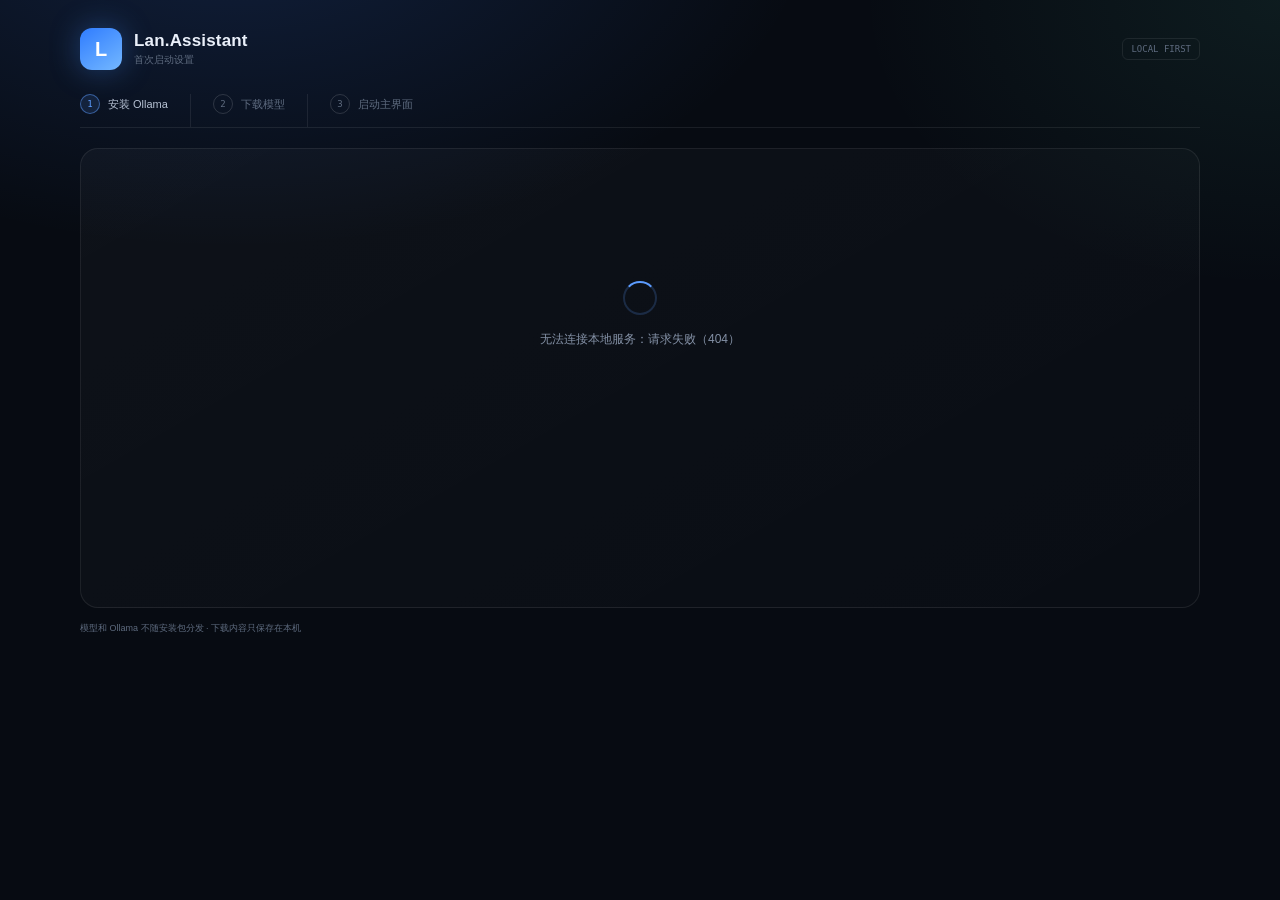
==== static/setup.html @ 846ace35 "Initial commit: Lan.Assistant desktop assistant" ====
<!doctype html>
<html lang="zh-CN">
<head>
  <meta charset="utf-8">
  <meta name="viewport" content="width=device-width, initial-scale=1">
  <title>首次设置 · Lan.Assistant</title>
  <link rel="stylesheet" href="/static/setup.css?v=1">
</head>
<body>
  <main class="setup-shell">
    <header class="setup-brand">
      <div class="brand-mark">L</div>
      <div>
        <div class="brand-name">Lan.Assistant</div>
        <div class="brand-sub">首次启动设置</div>
      </div>
      <span class="setup-badge">LOCAL FIRST</span>
    </header>

    <ol class="setup-steps" aria-label="安装进度">
      <li id="stepOllama" class="active"><i>1</i><span>安装 Ollama</span></li>
      <li id="stepModels"><i>2</i><span>下载模型</span></li>
      <li id="stepStart"><i>3</i><span>启动主界面</span></li>
    </ol>

    <section id="loadingPanel" class="setup-panel">
      <div class="loading-orb"></div>
      <p>正在检查本机环境…</p>
    </section>

    <section id="ollamaPanel" class="setup-panel hidden">
      <div class="section-kicker">RUNTIME</div>
      <h1>准备本地运行环境</h1>
      <p class="lead">Lan.Assistant 不把 Ollama 打包进安装包。首次启动会自动下载便携版，放在当前 Windows 用户的本地目录，不需要管理员权限。</p>
      <div class="install-box">
        <div class="install-row">
          <span>Ollama 便携版</span>
          <b id="ollamaState">准备下载…</b>
        </div>
        <div class="bar"><i id="ollamaBar"></i></div>
        <div class="install-note" id="ollamaMessage">下载约 1.6 GB，请保持网络连接。</div>
      </div>
      <div class="error-box hidden" id="ollamaError"></div>
      <button id="retryOllama" class="btn btn-ghost hidden" type="button">重试安装</button>
    </section>

    <section id="modelsPanel" class="setup-panel hidden">
      <div class="section-kicker">MODEL SETUP</div>
      <h1>选择要下载的模型</h1>
      <p class="lead">程序已根据这台电脑的配置勾选推荐项。至少选择一个语音识别模型和一个回答模型；下载完成后才会启动主服务。</p>
      <div class="hardware-line" id="hardwareLine"></div>

      <div class="model-columns">
        <div class="model-column">
          <div class="model-column-head">
            <div>
              <span class="mini-kicker">SPEECH TO TEXT</span>
              <h2>语音识别</h2>
            </div>
            <span id="whisperCount" class="count"></span>
          </div>
          <div id="whisperList" class="model-list"></div>
        </div>
        <div class="model-column">
          <div class="model-column-head">
            <div>
              <span class="mini-kicker">LOCAL LLM</span>
              <h2>回答模型</h2>
            </div>
            <span id="llmCount" class="count"></span>
          </div>
          <div id="llmList" class="model-list"></div>
        </div>
      </div>

      <div class="download-actions">
        <div class="download-summary">
          <b id="downloadSummary">请选择模型</b>
          <span id="downloadHint">下载过程中可以停留在此页面。</span>
        </div>
        <button id="downloadBtn" class="btn btn-primary" type="button">下载并启动</button>
      </div>

      <div id="downloadProgress" class="download-progress hidden">
        <div class="bar"><i id="totalBar"></i></div>
        <div id="downloadMessage" class="install-note"></div>
        <div id="downloadList" class="download-list"></div>
      </div>
      <div class="error-box hidden" id="downloadError"></div>
    </section>

    <section id="donePanel" class="setup-panel hidden">
      <div class="done-mark">✓</div>
      <h1>准备完成</h1>
      <p class="lead">模型已就绪，正在启动主界面…</p>
    </section>

    <footer class="setup-foot">
      <span>模型和 Ollama 不随安装包分发 · 下载内容只保存在本机</span>
      <span id="setupDisk"></span>
    </footer>
  </main>
  <script src="/static/setup.js?v=1"></script>
</body>
</html>
---- static/setup.css ----
:root {
  --bg: #070b12;
  --panel: #101824;
  --panel-soft: rgba(255,255,255,.025);
  --line: rgba(255,255,255,.08);
  --line-strong: rgba(255,255,255,.14);
  --text: #eaf0fa;
  --soft: #b7c2d4;
  --muted: #8491a6;
  --faint: #5e6b7f;
  --blue: #5c9cff;
  --mint: #5bd6b0;
  --amber: #f4ba68;
  --danger: #ff8585;
  --font: "Segoe UI", "Microsoft YaHei UI", "PingFang SC", sans-serif;
  --mono: "Cascadia Code", "Consolas", monospace;
}
* { box-sizing: border-box; }
body {
  margin: 0;
  min-height: 100vh;
  color: var(--text);
  background:
    radial-gradient(900px 520px at 18% -10%, rgba(61, 126, 255, .18), transparent 65%),
    radial-gradient(700px 480px at 100% 0%, rgba(93, 224, 187, .08), transparent 60%),
    var(--bg);
  font-family: var(--font);
}
button, input { font: inherit; }
.hidden { display: none !important; }
.setup-shell { width: min(1120px, calc(100% - 48px)); margin: 0 auto; padding: 28px 0 22px; }
.setup-brand { display: flex; align-items: center; gap: 12px; }
.brand-mark {
  width: 42px; height: 42px; display: grid; place-items: center;
  border-radius: 12px; color: #fff; font-size: 20px; font-weight: 800;
  background: linear-gradient(145deg, #2f7cff, #74b8ff);
  box-shadow: 0 0 30px rgba(70, 143, 255, .35);
}
.brand-name { font-size: 17px; font-weight: 700; letter-spacing: .01em; }
.brand-sub { margin-top: 2px; color: var(--faint); font-size: 10px; }
.setup-badge {
  margin-left: auto; padding: 5px 8px; border: 1px solid var(--line);
  border-radius: 6px; color: var(--faint); font-family: var(--mono); font-size: 9px;
}
.setup-steps {
  display: flex; list-style: none; margin: 24px 0 20px; padding: 0;
  border-bottom: 1px solid var(--line);
}
.setup-steps li {
  display: flex; align-items: center; gap: 8px; padding: 0 22px 13px 0;
  color: var(--faint); font-size: 11px;
}
.setup-steps li + li { padding-left: 22px; border-left: 1px solid var(--line); }
.setup-steps i {
  width: 20px; height: 20px; display: grid; place-items: center;
  border: 1px solid var(--line-strong); border-radius: 50%;
  font-family: var(--mono); font-size: 9px; font-style: normal;
}
.setup-steps li.active { color: var(--soft); }
.setup-steps li.active i { color: var(--blue); border-color: rgba(92,156,255,.5); background: rgba(92,156,255,.12); }
.setup-steps li.done { color: var(--mint); }
.setup-steps li.done i { color: var(--mint); border-color: rgba(91,214,176,.4); background: rgba(91,214,176,.08); }
.setup-panel {
  min-height: 460px; padding: 42px 48px;
  border: 1px solid var(--line); border-radius: 18px;
  background: linear-gradient(150deg, rgba(255,255,255,.032), rgba(255,255,255,.012));
}
.setup-panel h1 { margin: 7px 0 10px; font-size: 30px; font-weight: 650; letter-spacing: -.02em; }
.section-kicker, .mini-kicker { color: var(--blue); font-family: var(--mono); font-size: 9px; letter-spacing: .16em; }
.lead { max-width: 700px; margin: 0 0 22px; color: var(--muted); font-size: 12px; line-height: 1.8; }
.loading-orb {
  width: 34px; height: 34px; margin: 90px auto 16px;
  border: 2px solid rgba(92,156,255,.2); border-top-color: var(--blue);
  border-radius: 50%; animation: spin 1s linear infinite;
}
@keyframes spin { to { transform: rotate(360deg); } }
#loadingPanel p { text-align: center; color: var(--muted); font-size: 12px; }
.install-box { max-width: 720px; padding: 18px; border: 1px solid var(--line); border-radius: 12px; background: rgba(0,0,0,.14); }
.install-row { display: flex; justify-content: space-between; gap: 12px; color: var(--soft); font-size: 12px; }
.install-row b { color: var(--blue); font-weight: 500; }
.bar { height: 7px; margin-top: 13px; overflow: hidden; border-radius: 6px; background: rgba(255,255,255,.07); }
.bar i { display: block; width: 0; height: 100%; border-radius: inherit; background: linear-gradient(90deg, #2f7cff, #6ec6ff); transition: width .35s ease; }
.install-note { margin-top: 10px; color: var(--faint); font-size: 10px; line-height: 1.6; }
.error-box { max-width: 740px; margin-top: 14px; padding: 11px 12px; border: 1px solid rgba(255,133,133,.28); border-radius: 8px; color: #ffc0c0; background: rgba(255,133,133,.07); font-size: 11px; line-height: 1.6; white-space: pre-wrap; }
.hardware-line { padding: 10px 12px; border: 1px solid var(--line); border-radius: 9px; color: var(--muted); font-size: 10.5px; line-height: 1.6; }
.model-columns { display: grid; grid-template-columns: 1fr 1fr; gap: 16px; margin-top: 16px; }
.model-column { min-width: 0; padding: 14px; border: 1px solid var(--line); border-radius: 12px; background: rgba(255,255,255,.018); }
.model-column-head { display: flex; justify-content: space-between; align-items: flex-start; margin-bottom: 10px; }
.model-column-head h2 { margin: 3px 0 0; font-size: 16px; font-weight: 600; }
.count { color: var(--faint); font-family: var(--mono); font-size: 9px; }
.model-list { display: flex; flex-direction: column; gap: 7px; max-height: 345px; overflow-y: auto; padding-right: 2px; }
.model-option {
  display: flex; gap: 9px; padding: 9px 10px; cursor: pointer;
  border: 1px solid var(--line); border-radius: 8px; background: rgba(0,0,0,.10);
  transition: border-color .16s ease, background .16s ease;
}
.model-option:hover { border-color: var(--line-strong); background: rgba(255,255,255,.03); }
.model-option.selected { border-color: rgba(92,156,255,.38); background: rgba(92,156,255,.06); }
.model-option input { margin: 3px 0 0; accent-color: var(--blue); width: 13px; height: 13px; flex: 0 0 auto; }
.model-copy { min-width: 0; }
.model-title { display: flex; flex-wrap: wrap; align-items: center; gap: 5px; color: var(--soft); font-size: 11px; font-weight: 550; }
.model-desc { margin-top: 3px; color: var(--faint); font-size: 9.5px; line-height: 1.5; }
.model-meta { margin-top: 4px; color: var(--muted); font-family: var(--mono); font-size: 8.5px; }
.tag { padding: 2px 5px; border: 1px solid var(--line); border-radius: 4px; color: var(--faint); font-size: 8px; font-weight: 400; }
.tag.recommend { color: var(--amber); border-color: rgba(244,186,104,.25); background: rgba(244,186,104,.08); }
.tag.downloaded { color: var(--mint); border-color: rgba(91,214,176,.24); background: rgba(91,214,176,.06); }
.download-actions { display: flex; align-items: center; justify-content: space-between; gap: 14px; margin-top: 18px; padding-top: 16px; border-top: 1px solid var(--line); }
.download-summary { display: flex; flex-direction: column; gap: 3px; }
.download-summary b { color: var(--soft); font-size: 11px; font-weight: 550; }
.download-summary span { color: var(--faint); font-size: 9.5px; }
.btn {
  border: 1px solid var(--line-strong); border-radius: 8px; padding: 9px 15px;
  cursor: pointer; color: var(--soft); background: transparent; font-size: 11px;
}
.btn:hover { border-color: rgba(255,255,255,.24); color: var(--text); }
.btn:disabled { opacity: .4; cursor: default; }
.btn-primary { border-color: transparent; color: #fff; background: linear-gradient(135deg, #2f7cff, #57a8ff); box-shadow: 0 6px 24px rgba(47,124,255,.24); }
.btn-primary:hover { color: #fff; filter: brightness(1.05); }
.btn-ghost { margin-top: 14px; }
.download-progress { margin-top: 14px; padding: 12px; border: 1px solid var(--line); border-radius: 10px; background: rgba(0,0,0,.12); }
.download-list { display: grid; grid-template-columns: 1fr 1fr; gap: 5px 14px; margin-top: 8px; }
.download-item { display: flex; justify-content: space-between; gap: 8px; color: var(--faint); font-size: 9px; }
.download-item b { color: var(--muted); font-weight: 400; }
.done-mark { width: 54px; height: 54px; display: grid; place-items: center; margin: 90px auto 18px; border-radius: 50%; color: var(--mint); background: rgba(91,214,176,.08); border: 1px solid rgba(91,214,176,.25); font-size: 24px; }
#donePanel h1, #donePanel p { text-align: center; }
.setup-foot { display: flex; justify-content: space-between; gap: 12px; margin-top: 14px; color: var(--faint); font-size: 9px; }
@media (max-width: 800px) {
  .setup-shell { width: calc(100% - 24px); padding-top: 16px; }
  .setup-panel { padding: 26px 20px; min-height: 420px; }
  .model-columns { grid-template-columns: 1fr; }
  .download-list { grid-template-columns: 1fr; }
  .setup-foot { flex-direction: column; }
}
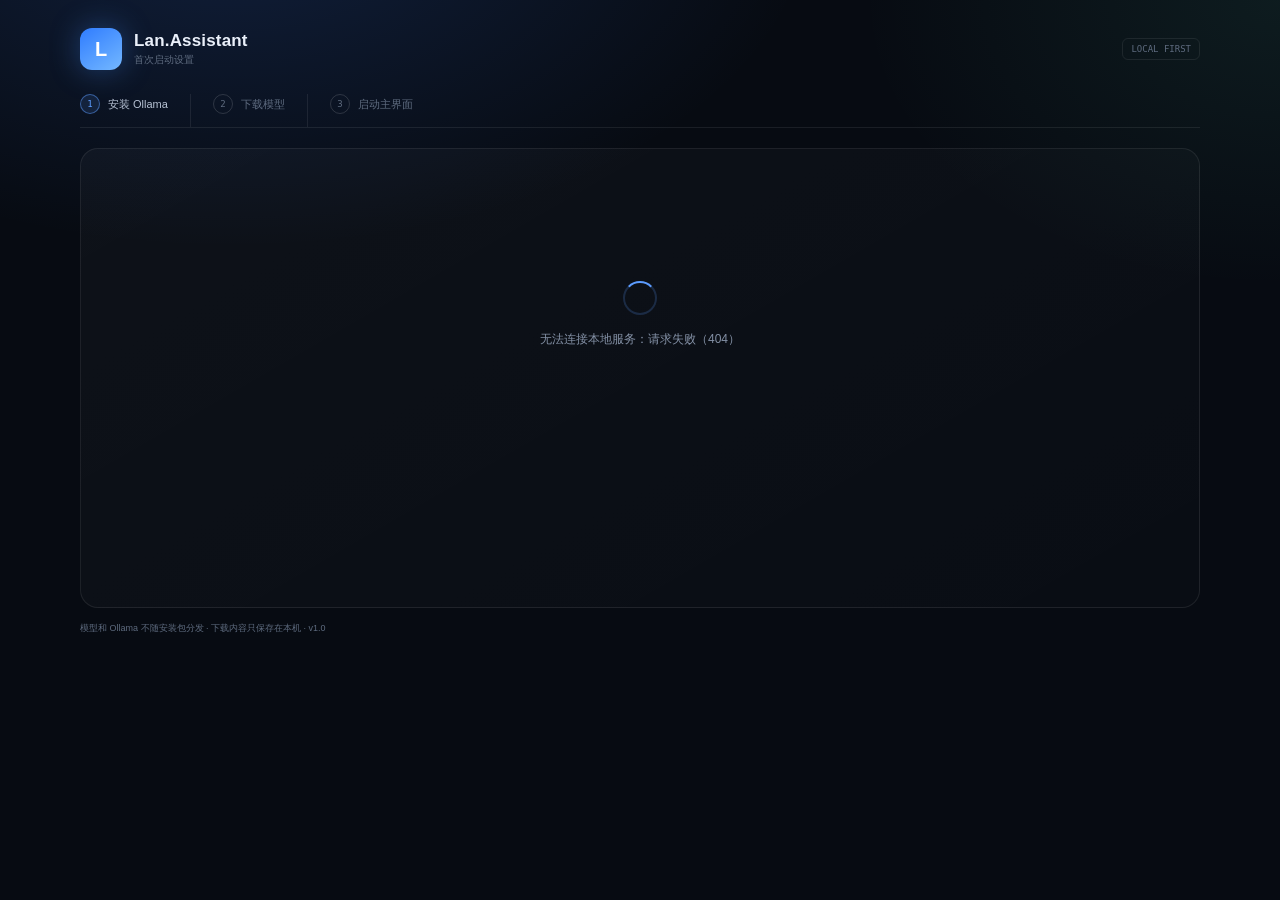
==== commit 4a23f1a1: "Add v1.0 versioning and Windows release packaging" ====
--- a/static/setup.html
+++ b/static/setup.html
@@ -4,7 +4,7 @@
   <meta charset="utf-8">
   <meta name="viewport" content="width=device-width, initial-scale=1">
   <title>首次设置 · Lan.Assistant</title>
-  <link rel="stylesheet" href="/static/setup.css?v=1">
+  <link rel="stylesheet" href="/static/setup.css?v=2">
 </head>
 <body>
   <main class="setup-shell">
@@ -96,10 +96,10 @@
     </section>
 
     <footer class="setup-foot">
-      <span>模型和 Ollama 不随安装包分发 · 下载内容只保存在本机</span>
+      <span>模型和 Ollama 不随安装包分发 · 下载内容只保存在本机 · <span id="setupVersion">v1.0</span></span>
       <span id="setupDisk"></span>
     </footer>
   </main>
-  <script src="/static/setup.js?v=1"></script>
+  <script src="/static/setup.js?v=2"></script>
 </body>
 </html>
